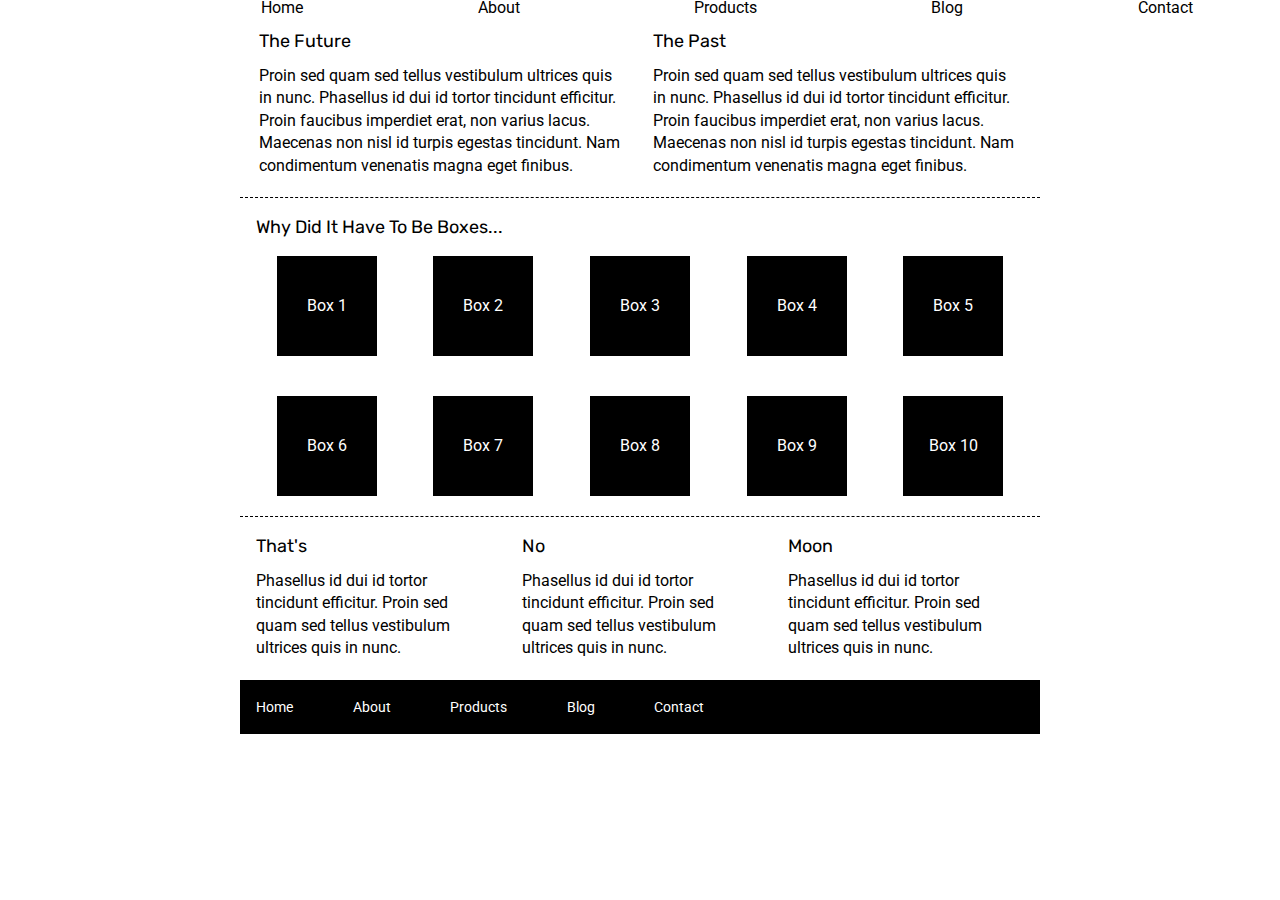
==== index.html @ 858382a7 "addid color" ====
<!doctype html>

<html lang="en">
<head>
  <meta charset="utf-8">

  <title>Sprint Challenge - Home</title>

  <link href="https://fonts.googleapis.com/css?family=Roboto|Rubik" rel="stylesheet">
  <link rel="stylesheet" href="css/index.css">

</head>

<body>

    <header>
        <nav class="head">
            <img class="logo" scr="img/lambda-black.png">
            <nav>Home</nav>
            <nav>About</nav>
            <nav>Products</nav>
            <nav>Blog</nav>
            <nav>Contact</nav>

        </nav>
        
    </header>
    
    <div class="top-image">  
        <img scr="img/jumbo.jpc">
    </div>
    <div class="container">
   
        <section class="top-content">
            <div class="text-container">
                <h2>The Future</h2>
                <p>Proin sed quam sed tellus vestibulum ultrices quis in nunc. Phasellus id dui id tortor tincidunt efficitur. Proin faucibus imperdiet erat, non varius lacus. Maecenas non nisl id turpis egestas tincidunt. Nam condimentum venenatis magna eget finibus.</p>
            </div>
            <div class="text-container">
                <h2>The Past</h2>
                <p>Proin sed quam sed tellus vestibulum ultrices quis in nunc. Phasellus id dui id tortor tincidunt efficitur. Proin faucibus imperdiet erat, non varius lacus. Maecenas non nisl id turpis egestas tincidunt. Nam condimentum venenatis magna eget finibus.</p>
            </div>
        </section>
        
        <section class="middle-content">
        
            <h2>Why Did It Have To Be Boxes...</h2>
            
            <div class="boxes">
                <div class="box box1">Box 1</div>
                <div class="box box2">Box 2</div>
                <div class="box box3">Box 3</div>
                <div class="box box4">Box 4</div>
                <div class="box box5">Box 5</div>
                <div class="box box6">Box 6</div>
                <div class="box box7">Box 7</div>
                <div class="box box8">Box 8</div>
                <div class="box box9">Box 9</div>
                <div class="box box10">Box 10</div>
            </div>
        
        </section>

        <section class="bottom-content">

            <div class="text-container">
                <h2>That's</h2>
                <p>Phasellus id dui id tortor tincidunt efficitur. Proin sed quam sed tellus vestibulum ultrices quis in nunc.</p>
            </div>
            <div class="text-container">
                <h2>No</h2>
                <p>Phasellus id dui id tortor tincidunt efficitur. Proin sed quam sed tellus vestibulum ultrices quis in nunc.</p>
            </div>
            <div class="text-container">
                <h2>Moon</h2>
                <p>Phasellus id dui id tortor tincidunt efficitur. Proin sed quam sed tellus vestibulum ultrices quis in nunc.</p>
            </div>

        </section>
        
        <footer>
            <nav>
                <a href="#">Home</a>
                <a href="#">About</a>
                <a href="#">Products</a>
                <a href="#">Blog</a>
                <a href="#">Contact</a>
            </nav>
        </footer>
    </div><!-- container -->        
</body>
</html>
---- css/index.css ----
/* http://meyerweb.com/eric/tools/css/reset/ 
   v2.0 | 20110126
   License: none (public domain)
*/

html, body, div, span, applet, object, iframe,
h1, h2, h3, h4, h5, h6, p, blockquote, pre,
a, abbr, acronym, address, big, cite, code,
del, dfn, em, img, ins, kbd, q, s, samp,
small, strike, strong, sub, sup, tt, var,
b, u, i, center,
dl, dt, dd, ol, ul, li,
fieldset, form, label, legend,
table, caption, tbody, tfoot, thead, tr, th, td,
article, aside, canvas, details, embed, 
figure, figcaption, footer, header, hgroup, 
menu, nav, output, ruby, section, summary,
time, mark, audio, video {
	margin: 0;
	padding: 0;
	border: 0;
	font-size: 100%;
	font: inherit;
	vertical-align: baseline;
}
/* HTML5 display-role reset for older browsers */
article, aside, details, figcaption, figure, 
footer, header, hgroup, menu, nav, section {
	display: block;
}
body {
	line-height: 1;
}
ol, ul {
	list-style: none;
}
blockquote, q {
	quotes: none;
}
blockquote:before, blockquote:after,
q:before, q:after {
	content: '';
	content: none;
}
table {
	border-collapse: collapse;
	border-spacing: 0;
}

* {
    box-sizing: border-box;
}

html, body {
    height: 100%;
    font-family: 'Roboto', sans-serif;
}

h1, h2, h3, h4, h5 {
    font-size: 18px;
    margin-bottom: 15px;
    font-family: 'Rubik', sans-serif;
}

p {
    line-height: 1.4;
}

.container {
    width: 800px;
    margin: 0 auto;
}

.top-content {
    display: flex;
    flex-wrap: wrap;
    justify-content: space-evenly;
    margin-bottom: 20px;
    border-bottom: 1px dashed black;
}

.top-content .text-container {
    width: 48%;
    padding: 0 1%;
    padding-bottom: 20px;  
}

.middle-content {
    margin-bottom: 20px;
    border-bottom: 1px dashed black;
}

.middle-content h2 {
    padding: 0 2%;
    margin-bottom: 0;
}

.middle-content .boxes {
    display: flex;
    flex-wrap: wrap;
    justify-content: space-evenly;
}

.middle-content .boxes .box {
    width: 12.5%;
    height: 100px;
    background: black;
    margin: 20px 2.5%;
    color: white;
    display: flex;
    align-items: center;
    justify-content: center;
}

.bottom-content {
    display: flex;
    margin: 0 2% 20px;
    justify-content: space-around;
}

.bottom-content .text-container {
    padding-right: 4%;
}

.bottom-content .text-container:last-child {
    padding-right: 0;
}

footer {
    width: 100%;
    background: black;
}

footer nav {
    width: 60%;
    display: flex;
    justify-content: space-between;
    align-items: center;
    padding: 20px 2%;
    font-size: 14px;
}

footer nav a {
    color: white;
    text-decoration: none;
}
.head {
    display:flex;
    justify-content: space-around;

}
.boxes .box1 {
    background-color: teal;
}
.boxes .box2{
    background:gold;

    }
    .boxes .box3{
        background-color: cadetblue;
    }
    .boxes .box4 {
        background-color: coral;
    }
    .boxes .box5 {
        background-color: crimson;
    }
    .boxes .box6 {
        background-color: forestgreen;
    }
    .boxes .box7 {
        background-color: darkorchid;
    }
    .boxes .box8 {
        background-color: hotpink;
    }
    .boxes .box9 {
        background-color: indigo;
    }
    .boxes .box10 {
        background-color: dodgerblue;
    }
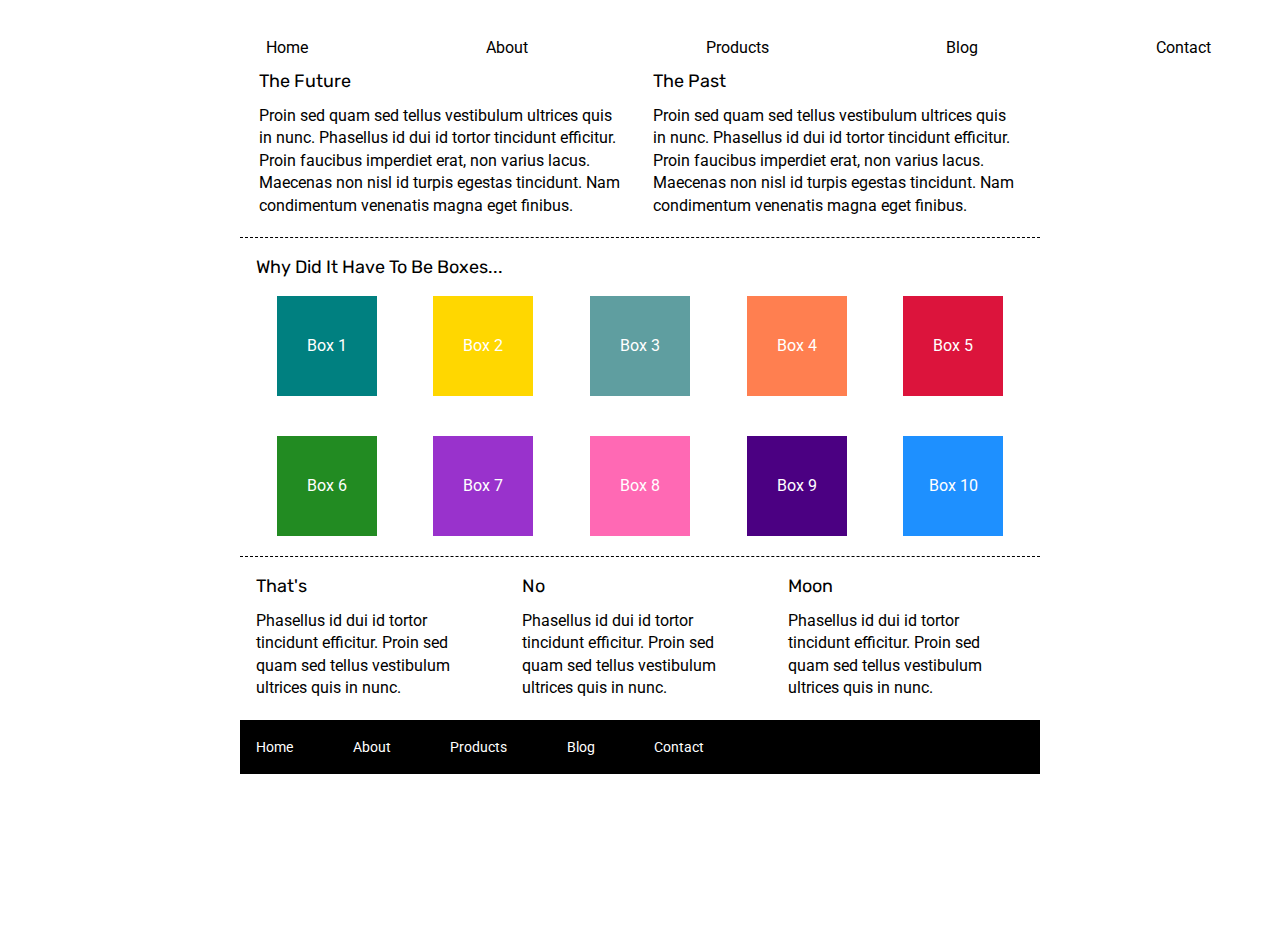
==== commit 4c7613f1: "i keep forgetting to commit" ====
--- a/index.html
+++ b/index.html
@@ -15,20 +15,24 @@
 
     <header>
         <nav class="head">
-            <img class="logo" scr="img/lambda-black.png">
+
+            <img scr="img/lambda-black.png">
+
             <nav>Home</nav>
-            <nav>About</nav>
+            <nav a href="about.html">About</nav>
             <nav>Products</nav>
             <nav>Blog</nav>
             <nav>Contact</nav>
 
         </nav>
         
-    </header>
+    
     
     <div class="top-image">  
         <img scr="img/jumbo.jpc">
     </div>
+
+</header>
     <div class="container">
    
         <section class="top-content">
--- a/css/index.css
+++ b/css/index.css
@@ -104,7 +104,6 @@
 .middle-content .boxes .box {
     width: 12.5%;
     height: 100px;
-    background: black;
     margin: 20px 2.5%;
     color: white;
     display: flex;
@@ -145,9 +144,12 @@
     text-decoration: none;
 }
 .head {
+  
+    width:1300px;
     display:flex;
     justify-content: space-around;
-
+    margin-top: 40px;
+    
 }
 .boxes .box1 {
     background-color: teal;
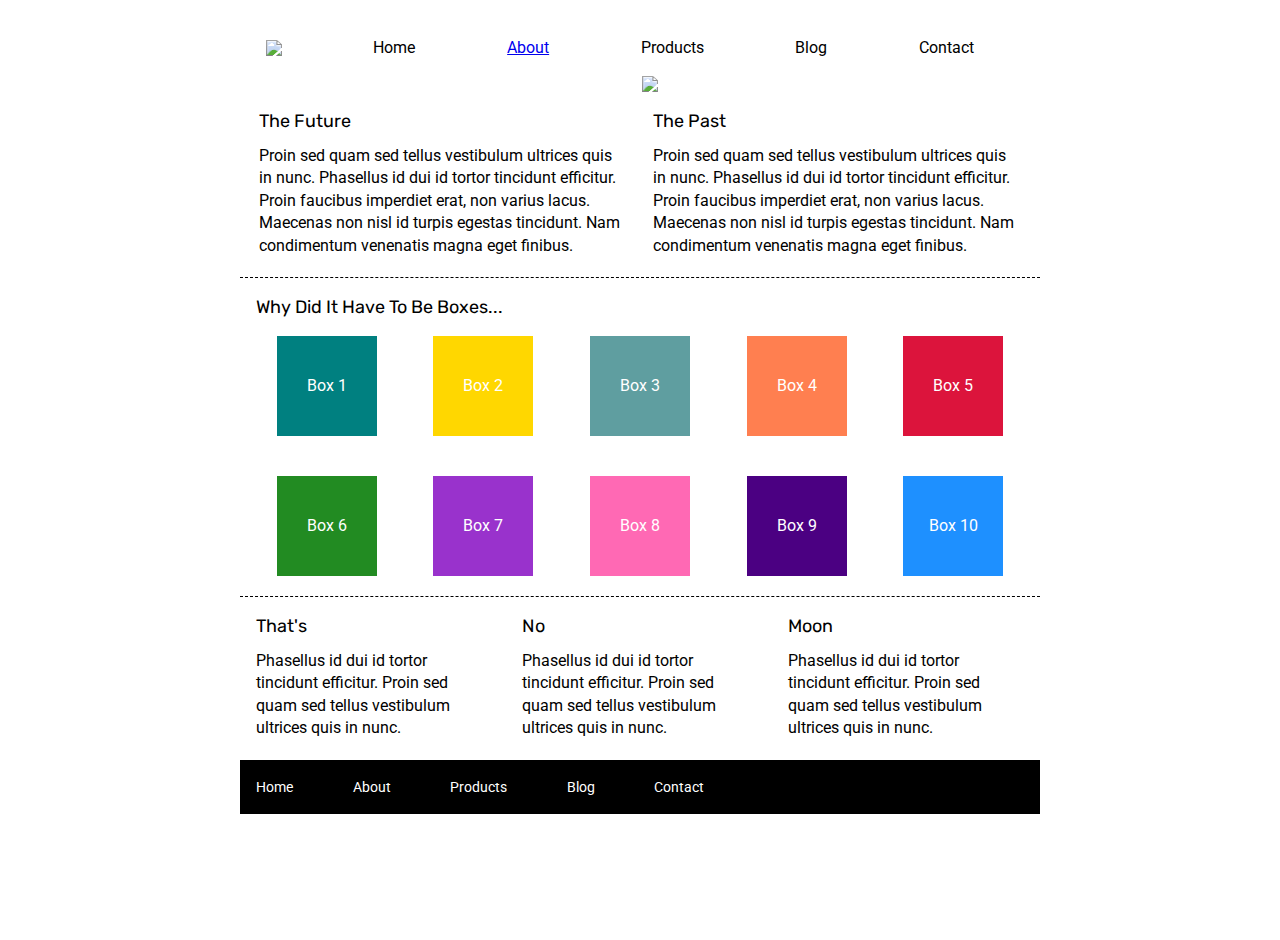
==== commit 079e47d1: "home page finished" ====
--- a/index.html
+++ b/index.html
@@ -16,10 +16,10 @@
     <header>
         <nav class="head">
 
-            <img scr="img/lambda-black.png">
+            <img src="img/lambda-black.png">
 
             <nav>Home</nav>
-            <nav a href="about.html">About</nav>
+            <nav><a href="about.html">About</a></nav>
             <nav>Products</nav>
             <nav>Blog</nav>
             <nav>Contact</nav>
@@ -29,7 +29,7 @@
     
     
     <div class="top-image">  
-        <img scr="img/jumbo.jpc">
+        <img src="img/jumbo.jpg">
     </div>
 
 </header>
--- a/css/index.css
+++ b/css/index.css
@@ -145,11 +145,23 @@
 }
 .head {
   
-    width:1300px;
+    margin-left:220px;
+    width:800px;
     display:flex;
     justify-content: space-around;
     margin-top: 40px;
+    margin-bottom: 20px;
     
+}
+
+.top-image {
+    
+    margin-left: 50px;
+    width: 1200px;
+    display: flex;
+    justify-content: center;
+    margin-bottom: 20px;
+
 }
 .boxes .box1 {
     background-color: teal;
